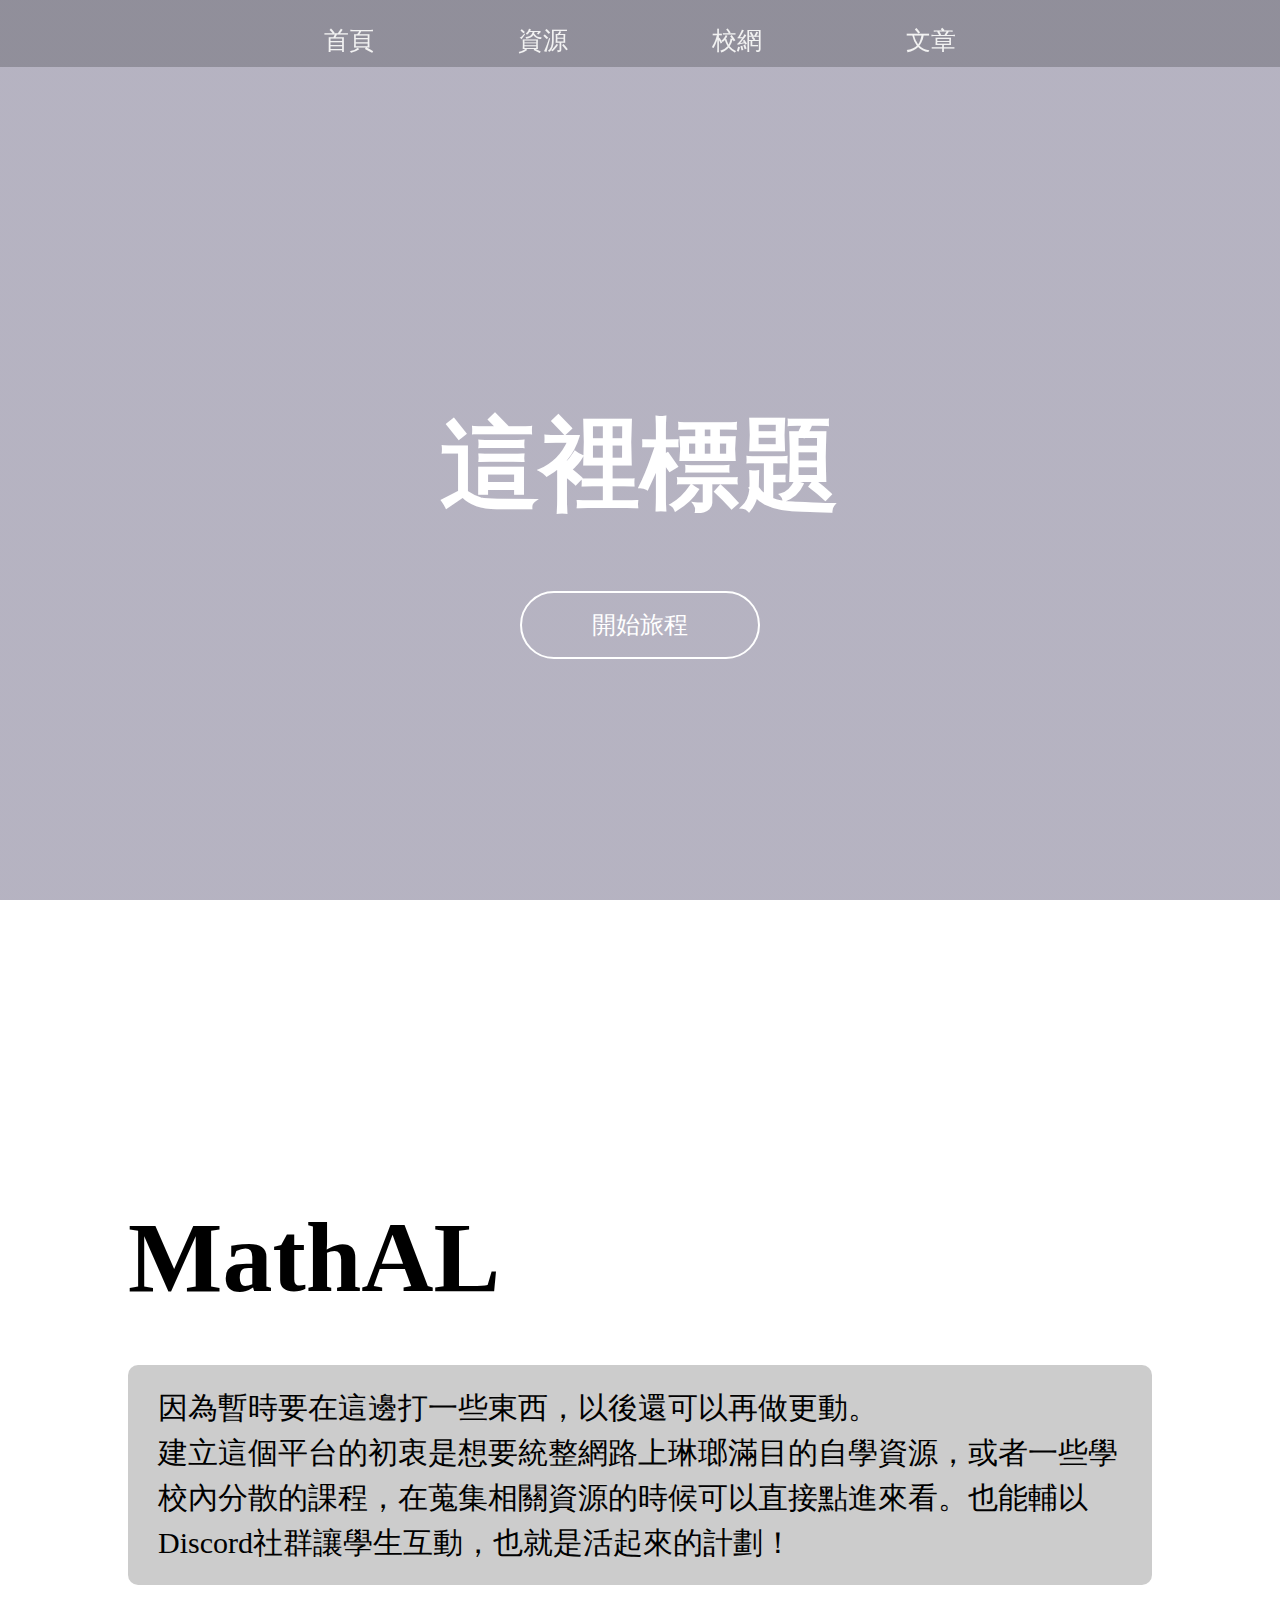
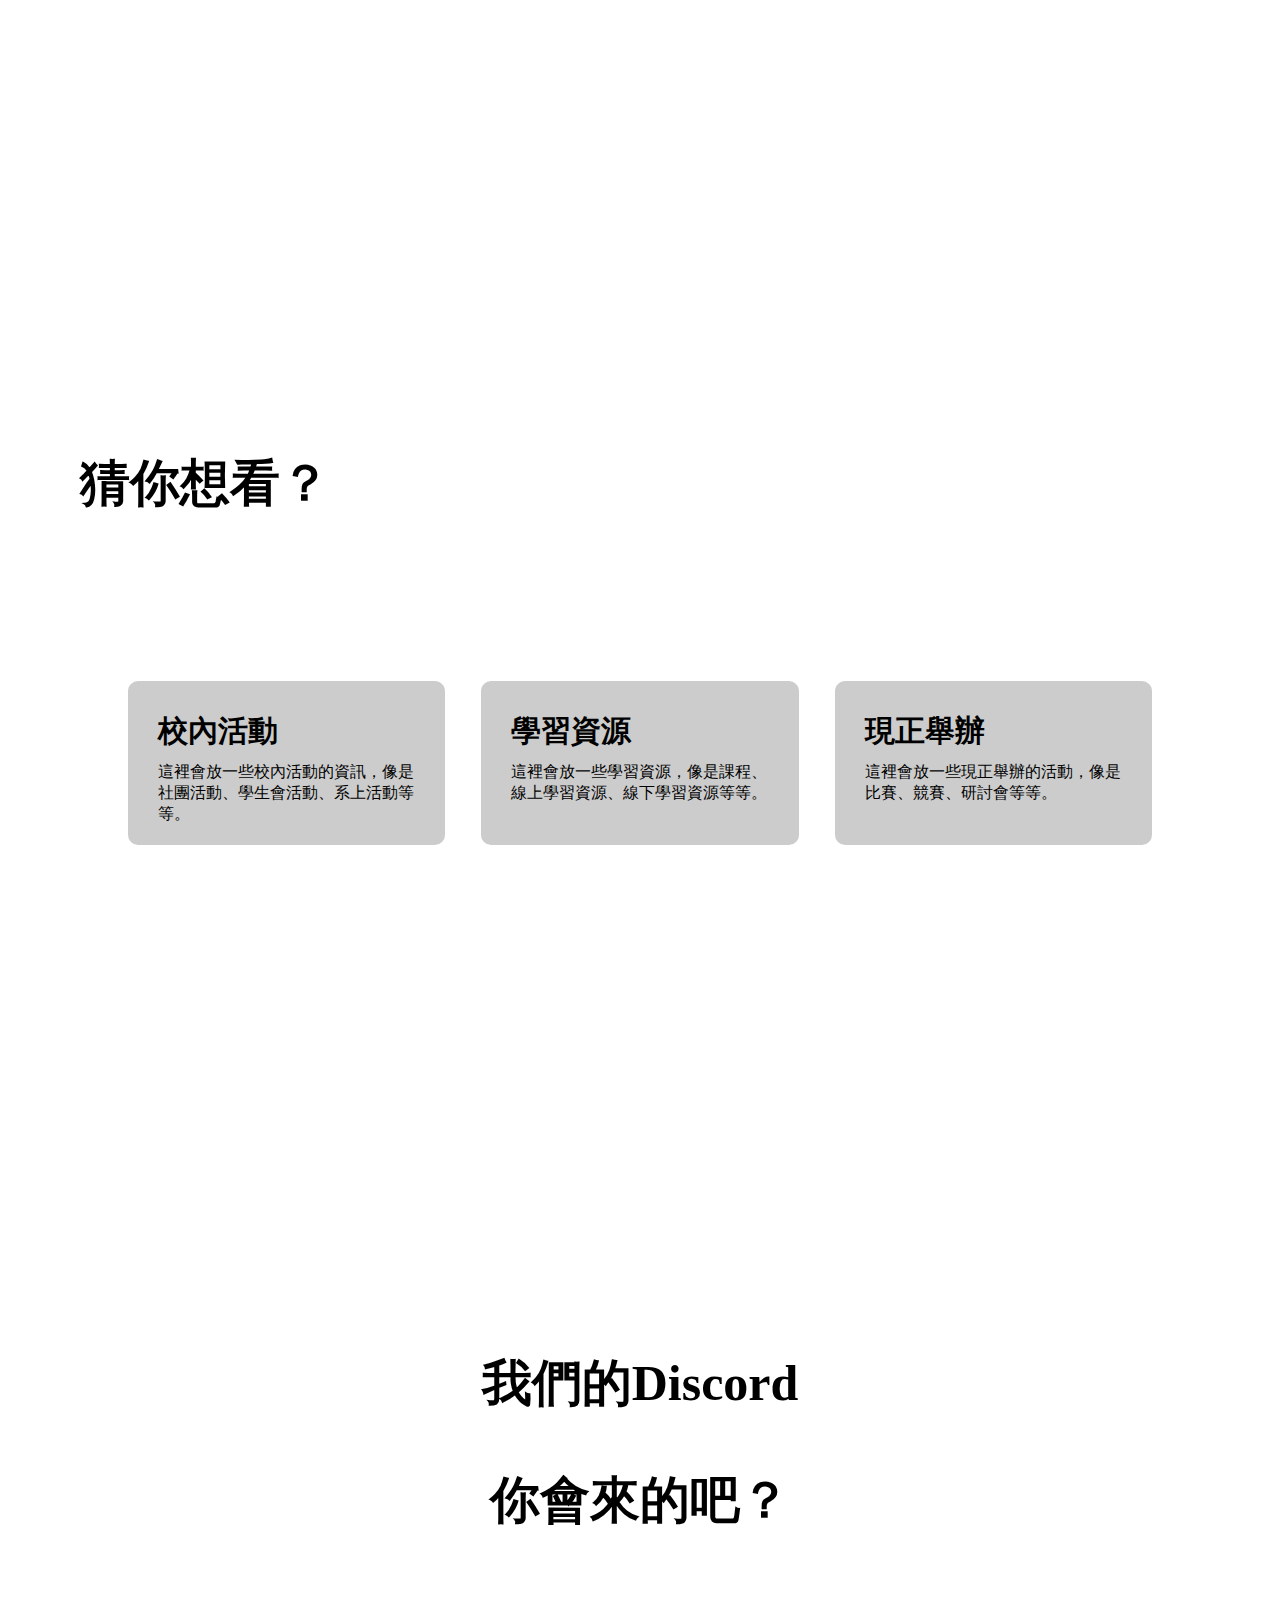
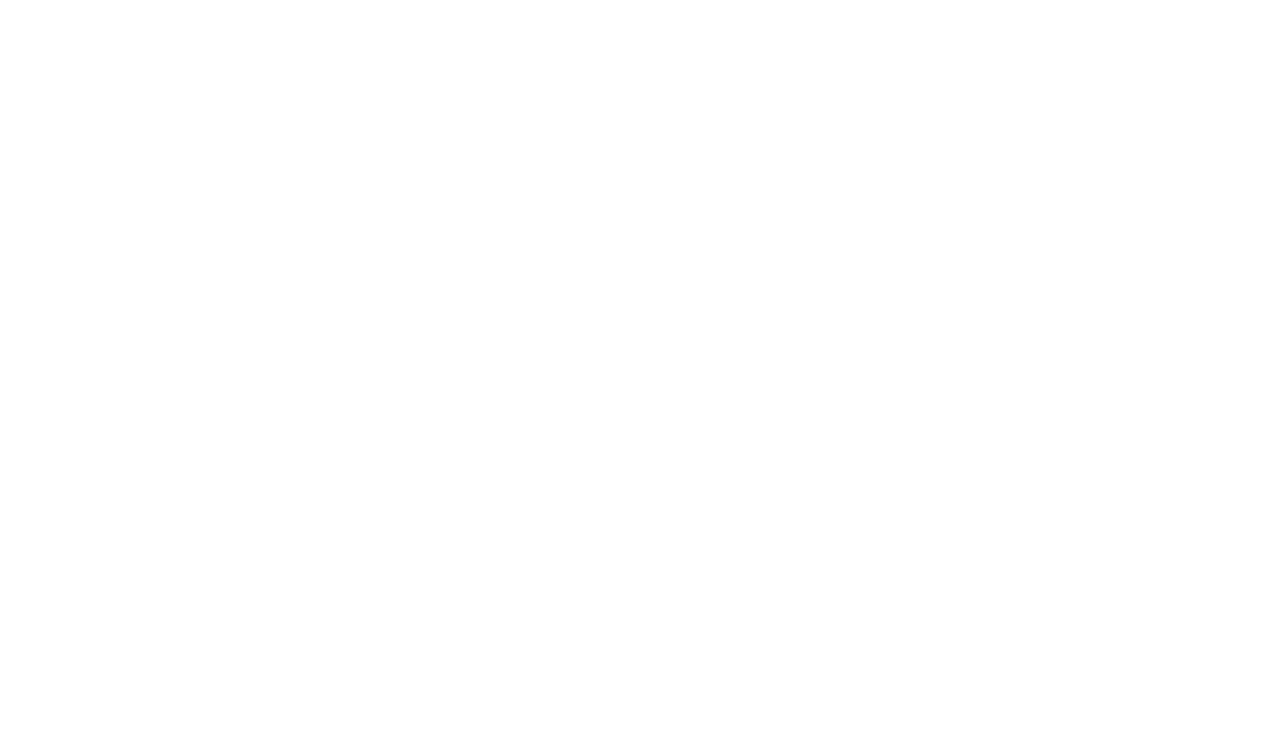
==== index.html @ 8374ebf3 ":0" ====
<!DOCTYPE html>
<html>
<head>
    <meta charset='utf-8'>
    <meta http-equiv='X-UA-Compatible' content='IE=edge'>
    <title>糖的</title>
    <meta name='viewport' content='width=device-width, initial-scale=1'>
    <link rel='stylesheet'href='style.css'>
    <script src='main.js'></script>
    <link rel="stylesheet" href="https://cdnjs.cloudflare.com/ajax/libs/font-awesome/6.4.2/css/all.min.css">
</head>
<body>
<header>
    <div class="main">
        <nav>
            <div class="logo">
                <img src="">
            </div>
            <div class="nav-links" id="navlinks">
                <i class="fa-solid fa-xmark" onclick="hideMenu()"></i>
                <ul>
                    <li><a href="#">首頁</a></li>
                    <li><a href="#">資源</a></li>
                    <li><a href="#">校網</a></li>
                    <li><a href="#">文章</a></li>
                </ul>
            </div>
            <i class="fa-solid fa-bars" onclick="showMenu()"></i>
        </nav>
        <div class="content" id="slidown">
            <h1>這裡標題</h1>
            <a href="#intro">開始旅程</a>
        </div>   
    </div>
</header>

<section class="intro" id="intro">
    <h1>MathAL</h1>
    <section class="intro-col">
    <p>因為暫時要在這邊打一些東西，以後還可以再做更動。<br>
        建立這個平台的初衷是想要統整網路上琳瑯滿目的自學資源，或者一些學校內分散的課程，在蒐集相關資源的時候可以直接點進來看。也能輔以Discord社群讓學生互動，也就是活起來的計劃！</p>
    </section>
</section>

<section class="portal">
    <h1>猜你想看？</h1>
    <div class="row">
        <div class="portal-col">
            <h3>校內活動</h3>
            <p>這裡會放一些校內活動的資訊，像是社團活動、學生會活動、系上活動等等。</p>
        </div>
        <div class="portal-col">
            <h3>學習資源</h3>
            <p>這裡會放一些學習資源，像是課程、線上學習資源、線下學習資源等等。</p>
        </div>
        <div class="portal-col">
            <h3>現正舉辦</h3>
            <p>這裡會放一些現正舉辦的活動，像是比賽、競賽、研討會等等。</p>
        </div>
    </div>

</section>
<section class="discord-family">
<h1 class="see">我們的Discord</h1>
<h1 class="us">你會來的吧？</h1>
<div class="group-link">

</div>
</section>


<!--JavaScript-->
    <script>
        var navlinks = document.getElementById("navlinks");
        function showMenu(){
            navlinks.style.right = "0";
        }
        function hideMenu(){
            navlinks.style.right = "-200px";
        }

    </script>
</body>
</html>
---- style.css ----
*{
    margin: 0;
    padding: 0;
    font-family: 'Times New Roman', Times, serif;
}
html{
    scroll-behavior: smooth;
  }

header{
    width: 80%;
    height: 100vh;
    background-image: linear-gradient(rgba(12,3,51,0.3), rgba(12,3,51,0.3));
    position: relative;
    padding: 0 10%;
    display: flex;
    justify-content: center;
    align-items: center;
}

.portal{
    height: 100vh;
}
.discord-family{
    width: 100%;
    height: 100vh;
}
nav{
    width: 100%;
    position: fixed;
    top: 0;
    left: 0;
    background-color: rgba(0, 0, 0, 0.2);
}
#navlinks{
    overflow: hidden;
}
.nav-links{
    flex: 1;
    text-align: center;
}
.nav-links ul li{
    list-style: none;
    display: inline-block;
    font-size: 25px;
    position: relative;
    
}
.nav-links ul li a{
    float: left;
    display: block;
    color: #f2f2f2;
    text-align: center;
    padding: 6px 70px;
    text-decoration: none;
}

.nav-links ul li a:hover{
    background-color: #8f4b4b;
    color: #fff;
    transition: 0.5s;
}
.content {
    padding: 16px;
  }
.sticky {
    position: fixed;
    top: 0;
    width: 100%;
  }
  .sticky + .content {
    padding-top: 60px;
  }

.lang-switch-plat{
    width: 100%;
    height: 100%;
    position: absolute;
    top: 0;
    left: 0;
    background: #000000;
    display: none;
}
.content{
    text-align: center;
    line-height: 1.5;

}
.content h1{
    font-size: 100px;
    font-weight: 600;
    color: rgb(255, 255, 255);
    padding-top: 150px;
    padding-bottom: 50px;
}
.content a{
    text-decoration: none;
    display: inline-block;
    color: #fff;
    font-size: 24px;
    border: 2px solid #fff;
    padding: 14px 70px;
    border-radius: 50px;
    margin-top: 60;

}
.content a:hover{
    border: 2px solid #fff;
    background-color: hsl(19, 36%, 53%);
    transition: 1s;
}
.container{
    background-color: rgb(43, 65, 87);
    color: #fff;
    width: 100%;
    height: 100vh;
    display: flex;
    align-items: center;
    justify-content: center;

}

nav .fa-solid{
    display: none;
}

.intro{
    width: 80%;
    margin: auto;
    text-align: left;
    padding-top: 100px;

}

.intro h1{
    font-size: 100px;
    font-weight: 600;
    padding-bottom: 50px;
    padding-top: 200px;

}
.intro p{
    font-size: 30px;
    line-height: 1.5;
}
.intro{
    width: 80%;
    height: 100vh;

}
.intro-col{
    flex-basis: 31%;
    background: rgba(0, 0, 0, 0.2);
    padding: 20px 30px;
    border-radius: 10px;
    margin-bottom: 5%;
    box-sizing: border-box;
}

.portal h1{
    font-size: 50px;
    font-weight: 600;
    padding: 100px 30px;
    margin: 50px;
}
.portal h3{
    font-size: 30px;
    font-weight: 600;
    padding: 10px 0px;
}

.row{
    margin-top: 5%;
    justify-content: space-between;
    display: flex;
    padding: 0 10%;

}
.portal-col{
    flex-basis: 31%;
    background: rgba(0, 0, 0, 0.2);
    padding: 20px 30px;
    border-radius: 10px;
    margin-bottom: 5%;
    box-sizing: border-box;
}

.discord-family{
    text-align: center;
    padding: 100px 0px;
}
.discord-family h1{
    font-size: 50px;
    font-weight: 600;
    padding-bottom: 50px;
}


@media(max-width: 700px){
    .nav-links ul li{
        display: block;
        padding: 40px;
    }
    .content h1{
        font-size: 70px;
    }
    .content a{
        font-size: 20px;
        padding: 10px 30px;
    }
    .nav-links{
        position: absolute;
        height: 100vh;
        background: #8f9cb4;
        width: 200px;
        top: 0;
        right: 0;
        text-align: left;
        z-index: 1;
        transition: 1s;
    }
    nav .fa-solid{
        display: block;
        color: #fff;
        font-size: 20px;
        margin: 10px;
        cursor: pointer;
    }
    nav .fa-solid{
        display: block;
        color: #fff;
        font-size: 20px;
        margin: 10px;
        cursor: pointer;
    }
    .nav-links ul li a{
        padding: 10px 30px;
    }

    nav .fa-solid:hover{
        color: #000;
    }

    .portal{
        height: 50vh;
    }
    .portal h1{
        font-size: 30px;
        padding: 0px 0px;
    }
    .portal h3{
        font-size: 20px;
        padding: 10px 0px;
    }
    .row{
        flex-direction: column;
    }
    .portal-col{
        flex-basis: 100%;
    }
    .intro{
        width: 80%;
        height: 150vh;
    }
    .intro h1{
        font-size: 70px;
        padding-bottom: 50px;
        padding-top: 200px;
    }
    .intro p{
        font-size: 20px;
    }
    .intro-col{
        flex-basis: 100%;
    }
    .see{
        font-size: 30px;
        padding: 500px 30px;
    }
    .us{
        font-size: 30px;
        padding: 100px 30px;
    }
    .group-link{
        font-size: 30px;
        padding:  20px 30px 300px 30px;
    }
}
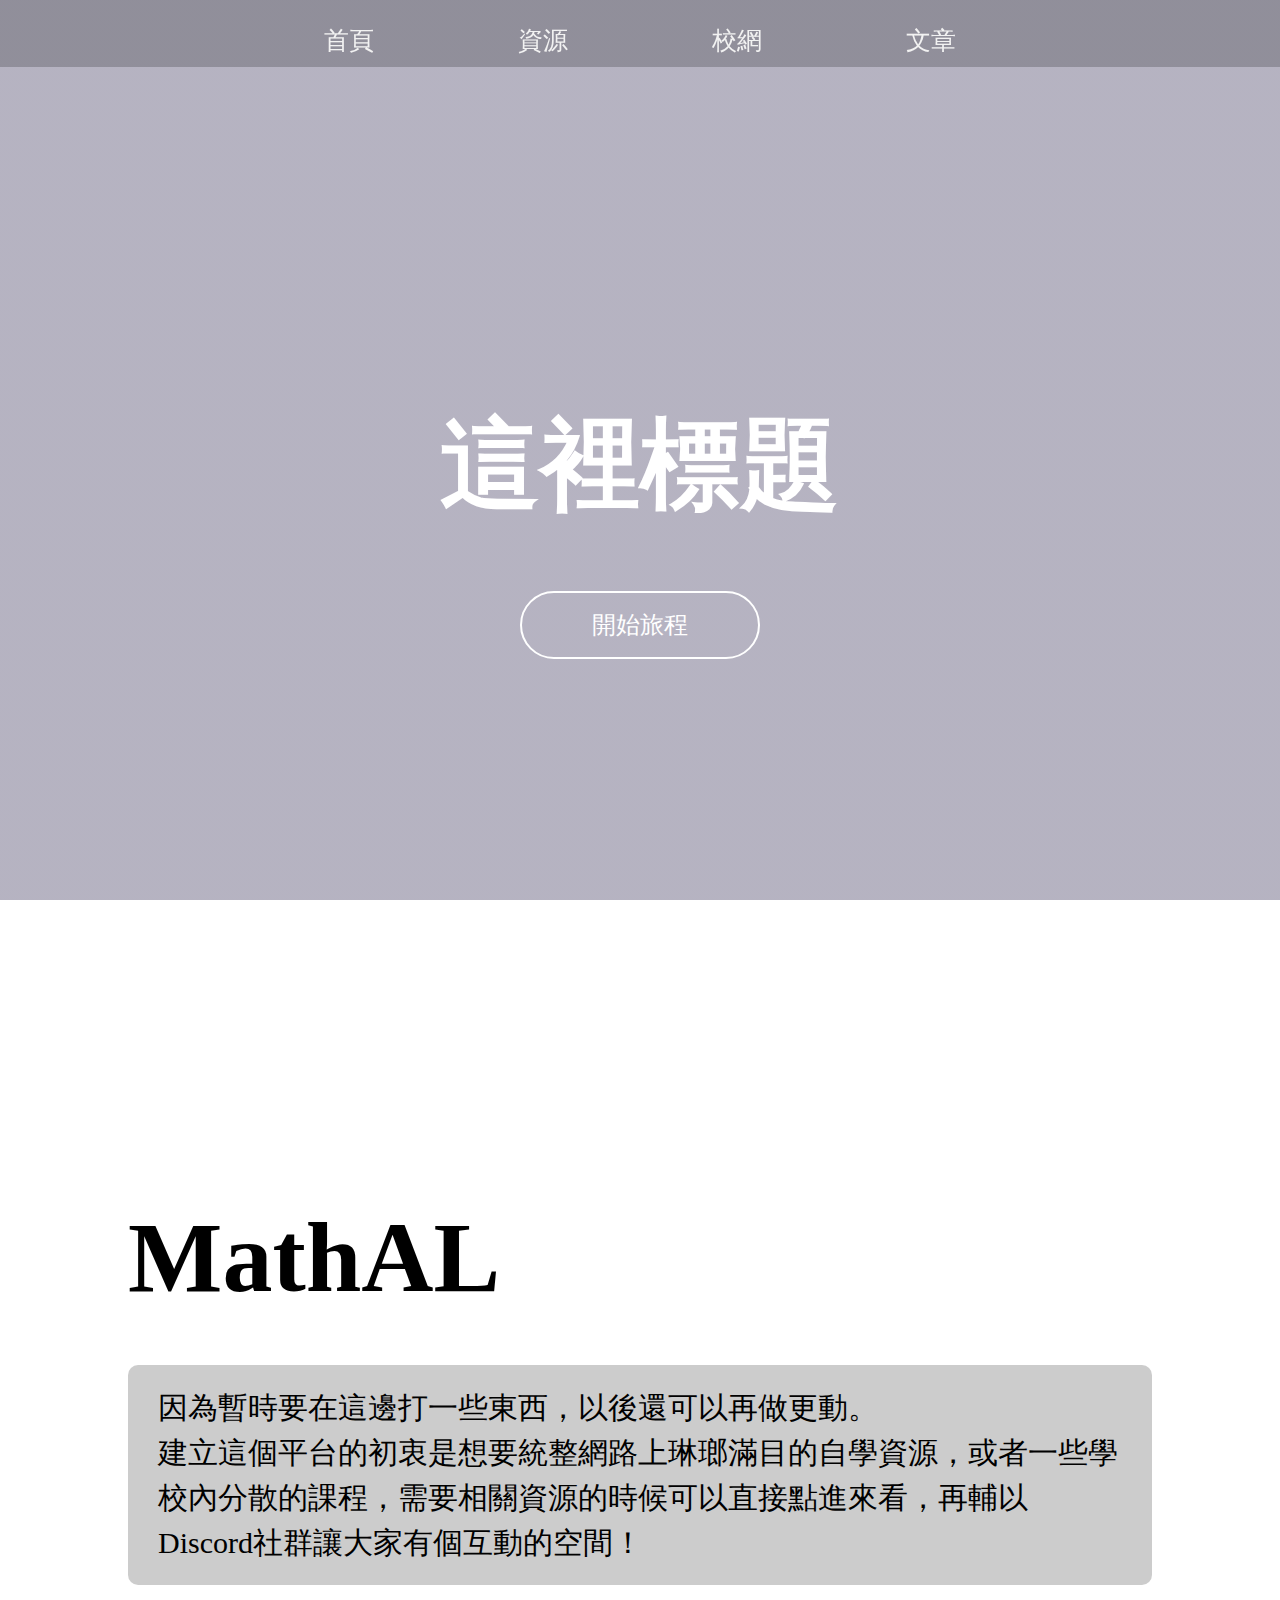
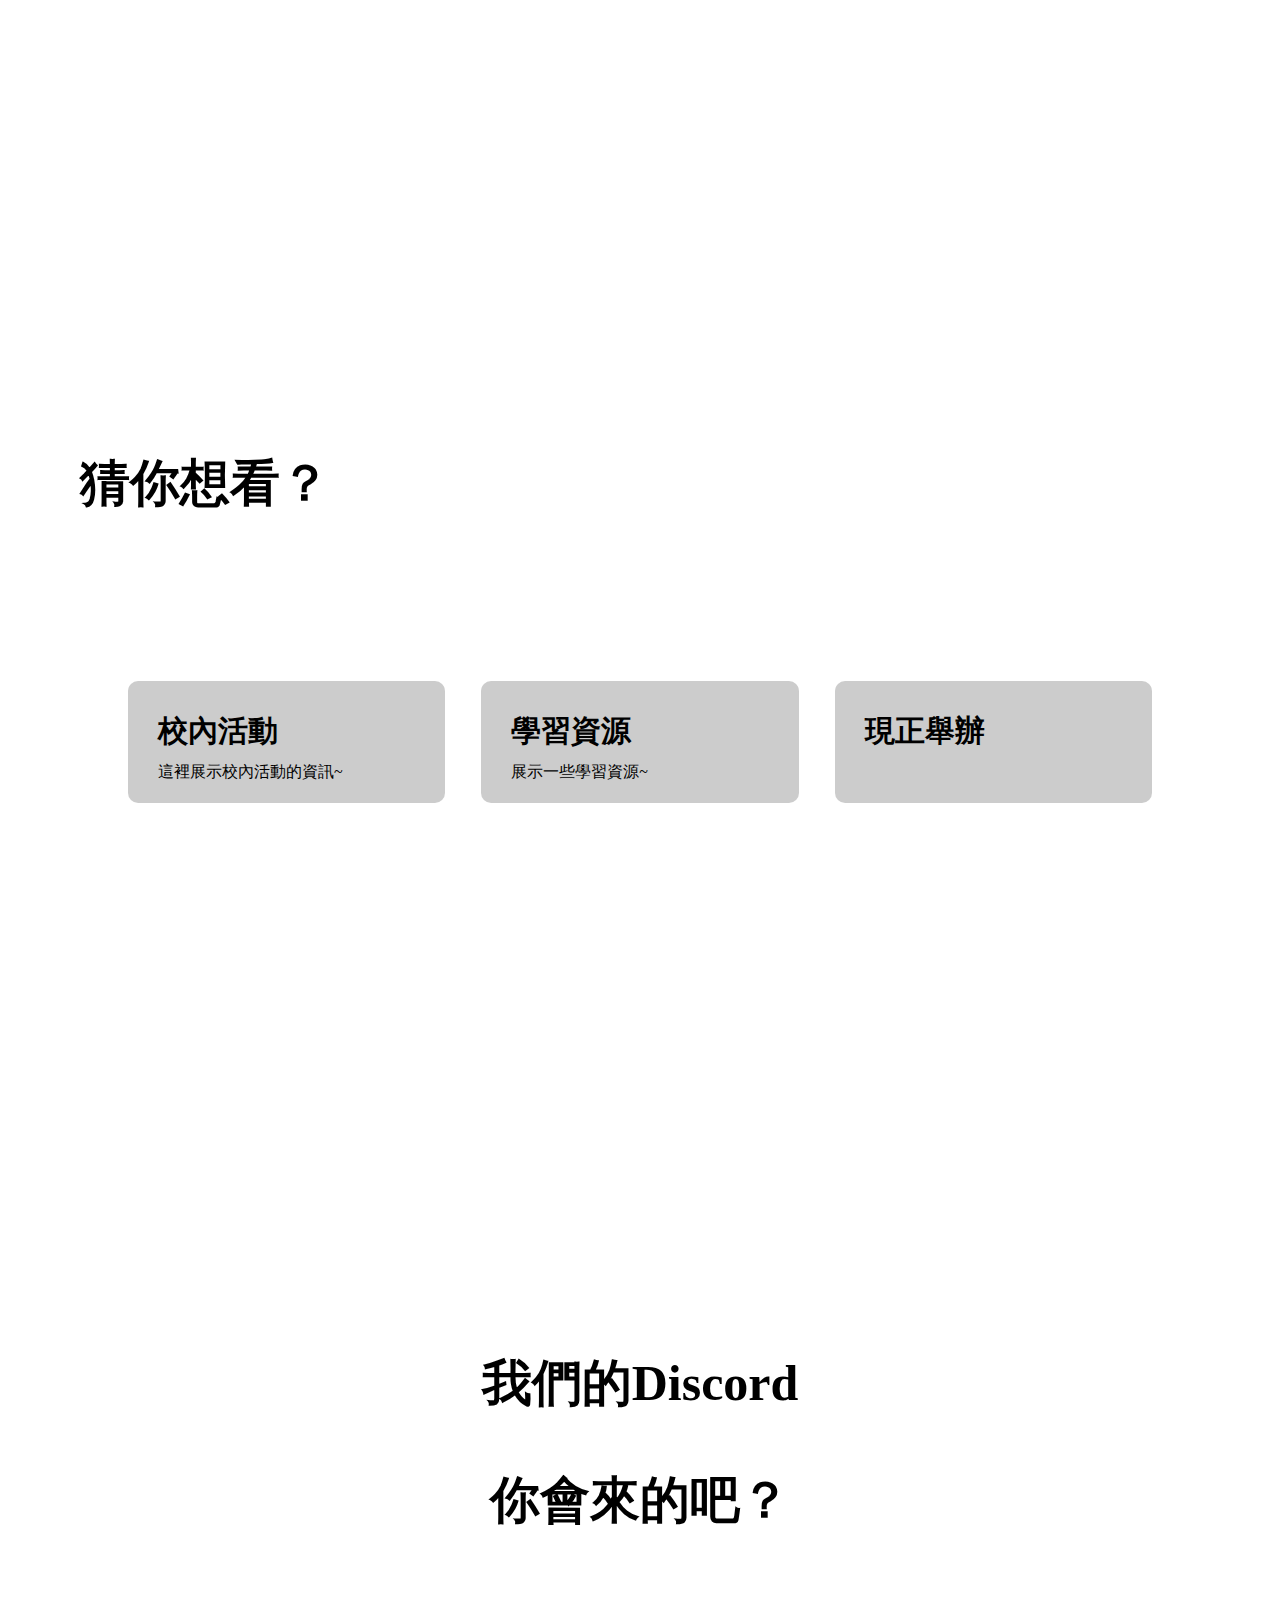
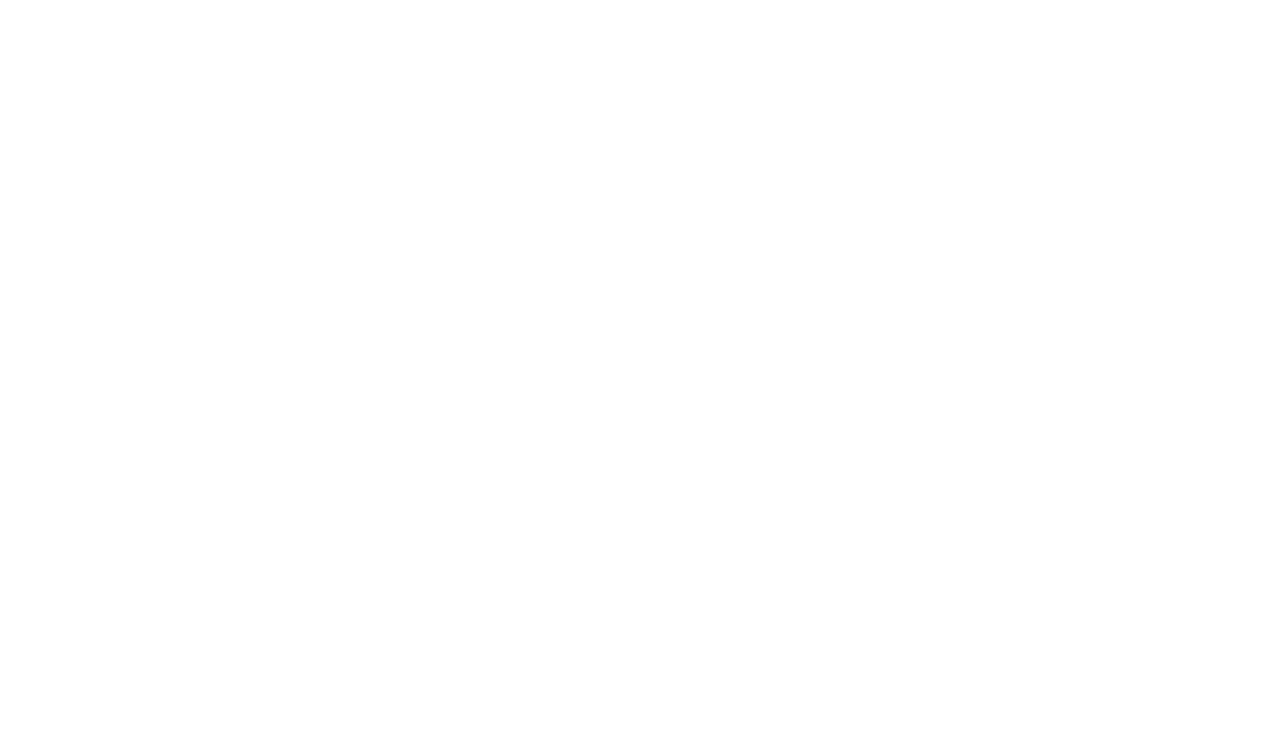
==== commit 96512663: "Update index.html" ====
--- a/index.html
+++ b/index.html
@@ -38,7 +38,7 @@
     <h1>MathAL</h1>
     <section class="intro-col">
     <p>因為暫時要在這邊打一些東西，以後還可以再做更動。<br>
-        建立這個平台的初衷是想要統整網路上琳瑯滿目的自學資源，或者一些學校內分散的課程，在蒐集相關資源的時候可以直接點進來看。也能輔以Discord社群讓學生互動，也就是活起來的計劃！</p>
+        建立這個平台的初衷是想要統整網路上琳瑯滿目的自學資源，或者一些學校內分散的課程，需要相關資源的時候可以直接點進來看，再輔以Discord社群讓大家有個互動的空間！</p>
     </section>
 </section>
 
@@ -47,15 +47,15 @@
     <div class="row">
         <div class="portal-col">
             <h3>校內活動</h3>
-            <p>這裡會放一些校內活動的資訊，像是社團活動、學生會活動、系上活動等等。</p>
+            <p>這裡展示校內活動的資訊~</p>
         </div>
         <div class="portal-col">
             <h3>學習資源</h3>
-            <p>這裡會放一些學習資源，像是課程、線上學習資源、線下學習資源等等。</p>
+            <p>展示一些學習資源~</p>
         </div>
         <div class="portal-col">
             <h3>現正舉辦</h3>
-            <p>這裡會放一些現正舉辦的活動，像是比賽、競賽、研討會等等。</p>
+            <p></p>
         </div>
     </div>
 
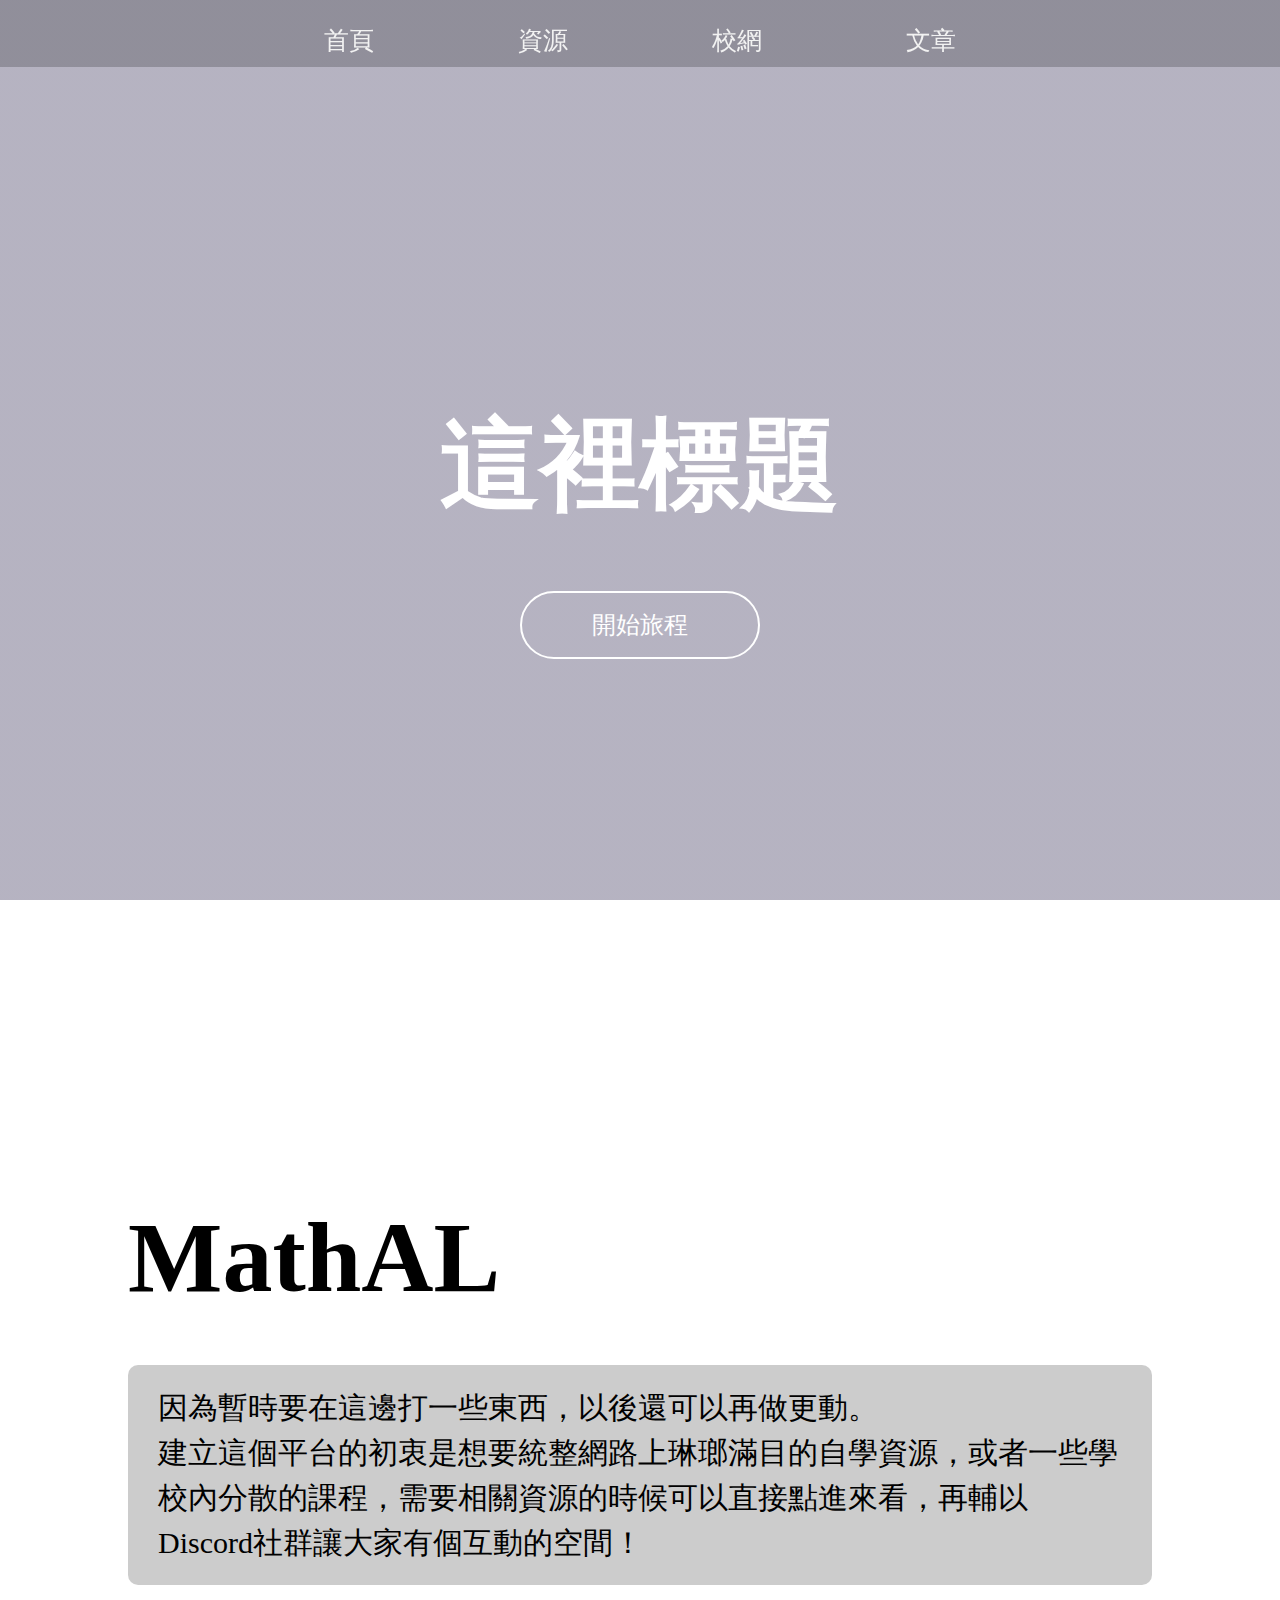
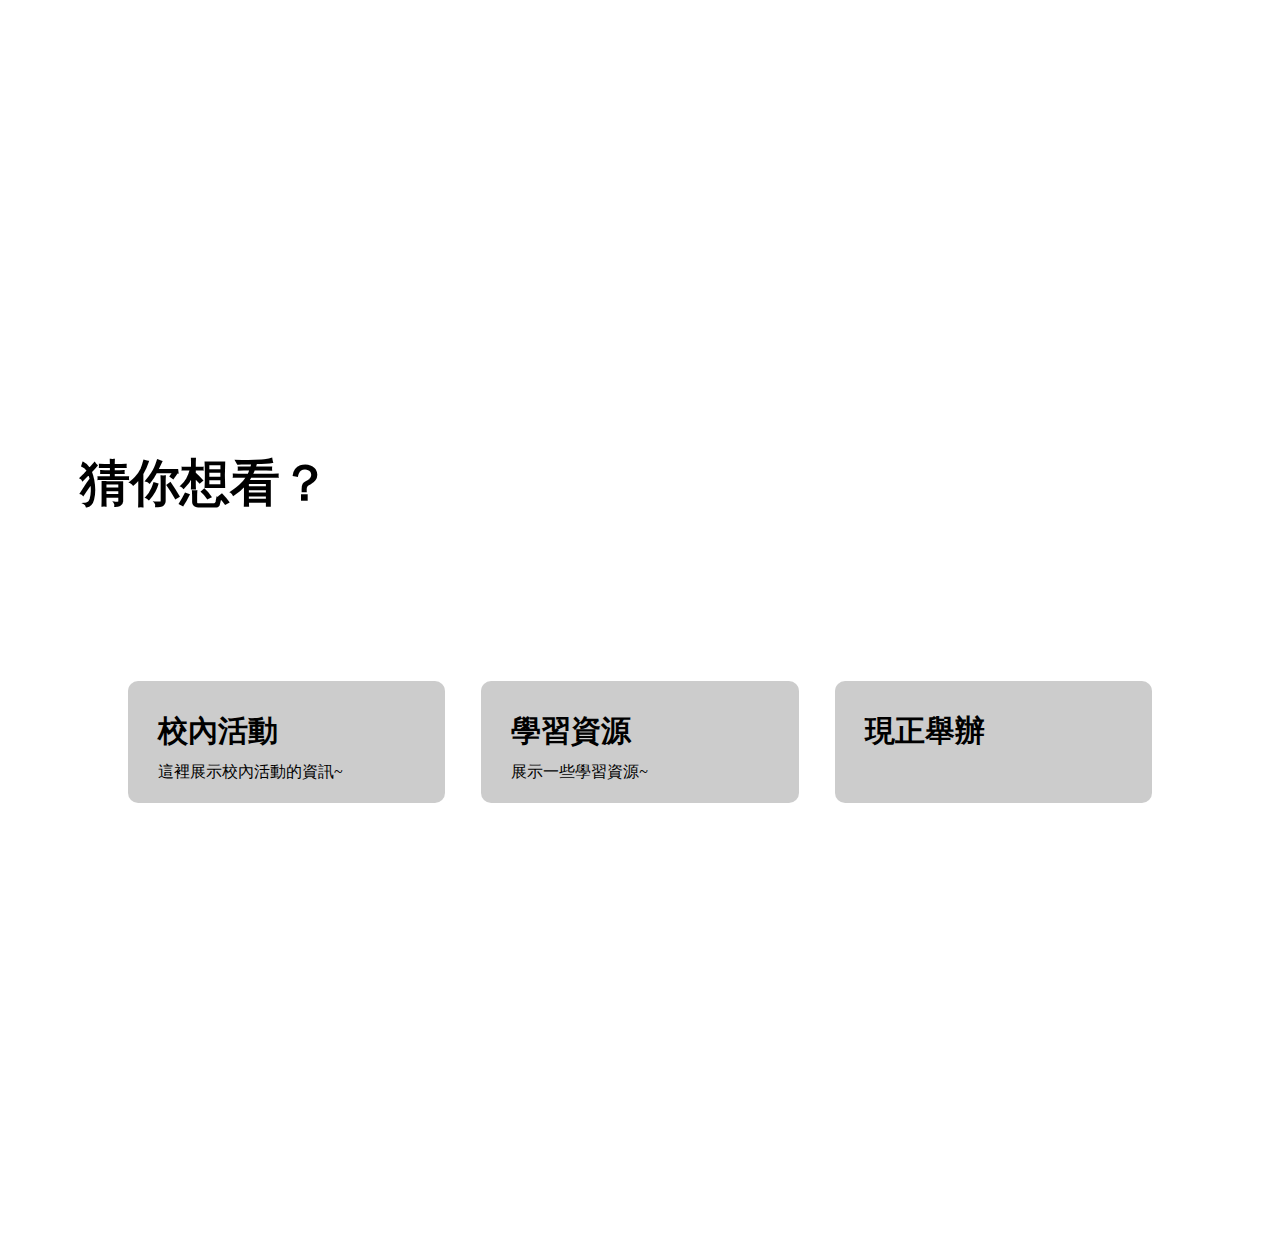
==== commit e6692ca8: "Update index.html" ====
--- a/index.html
+++ b/index.html
@@ -59,12 +59,6 @@
         </div>
     </div>
 
-</section>
-<section class="discord-family">
-<h1 class="see">我們的Discord</h1>
-<h1 class="us">你會來的吧？</h1>
-<div class="group-link">
-
 </div>
 </section>
 
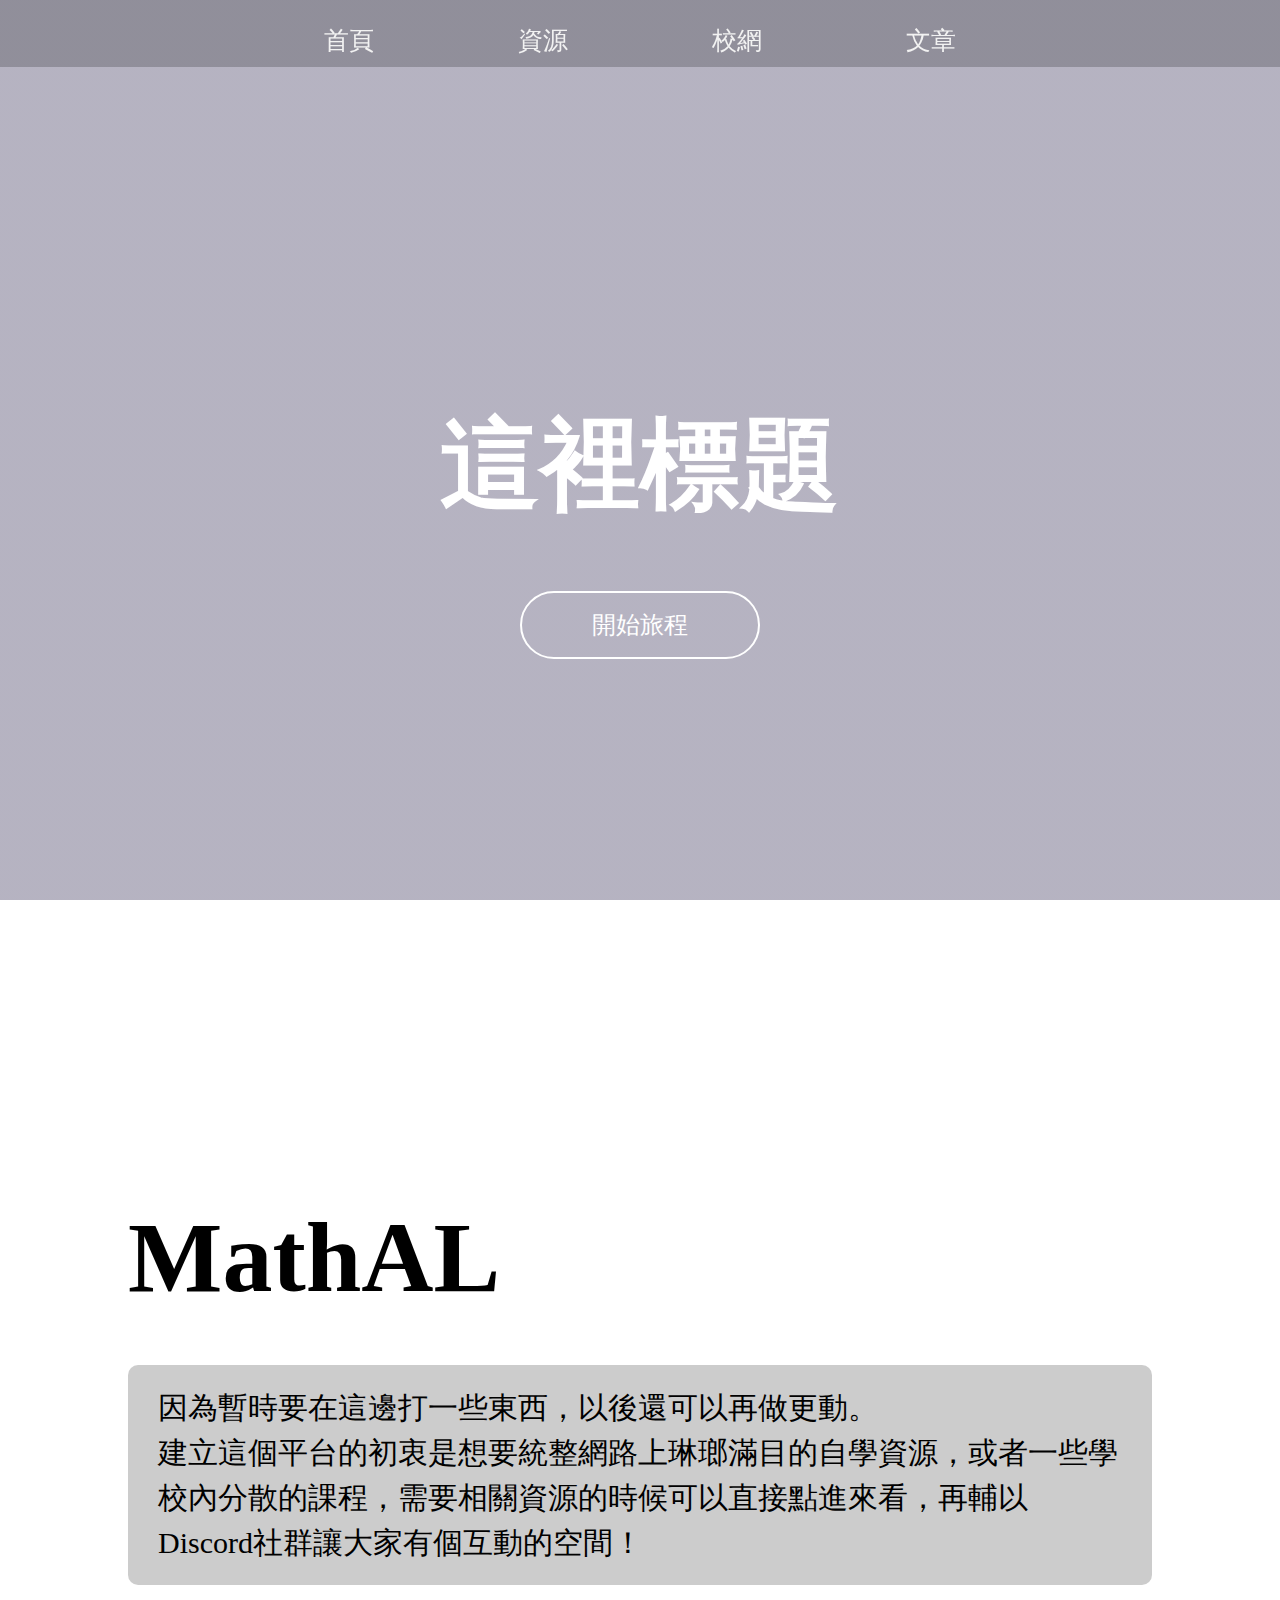
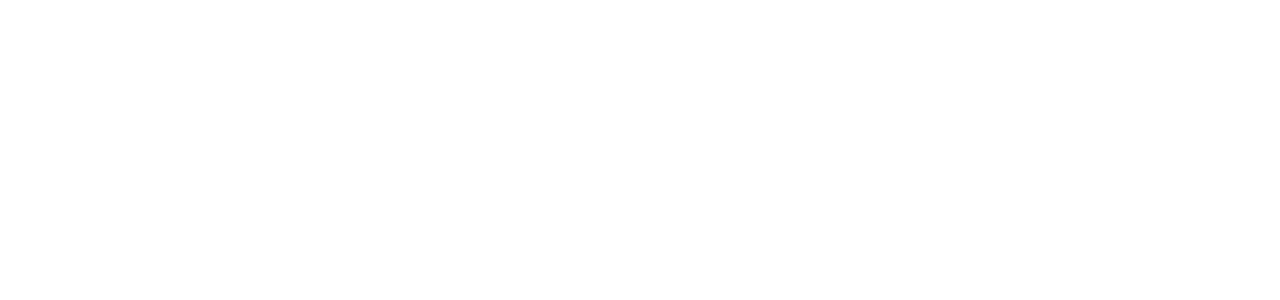
==== commit 71db921b: "Update index.html" ====
--- a/index.html
+++ b/index.html
@@ -3,7 +3,7 @@
 <head>
     <meta charset='utf-8'>
     <meta http-equiv='X-UA-Compatible' content='IE=edge'>
-    <title>糖的</title>
+    <title>資料整合平台MathAL</title>
     <meta name='viewport' content='width=device-width, initial-scale=1'>
     <link rel='stylesheet'href='style.css'>
     <script src='main.js'></script>
@@ -42,25 +42,6 @@
     </section>
 </section>
 
-<section class="portal">
-    <h1>猜你想看？</h1>
-    <div class="row">
-        <div class="portal-col">
-            <h3>校內活動</h3>
-            <p>這裡展示校內活動的資訊~</p>
-        </div>
-        <div class="portal-col">
-            <h3>學習資源</h3>
-            <p>展示一些學習資源~</p>
-        </div>
-        <div class="portal-col">
-            <h3>現正舉辦</h3>
-            <p></p>
-        </div>
-    </div>
-
-</div>
-</section>
 
 
 <!--JavaScript-->
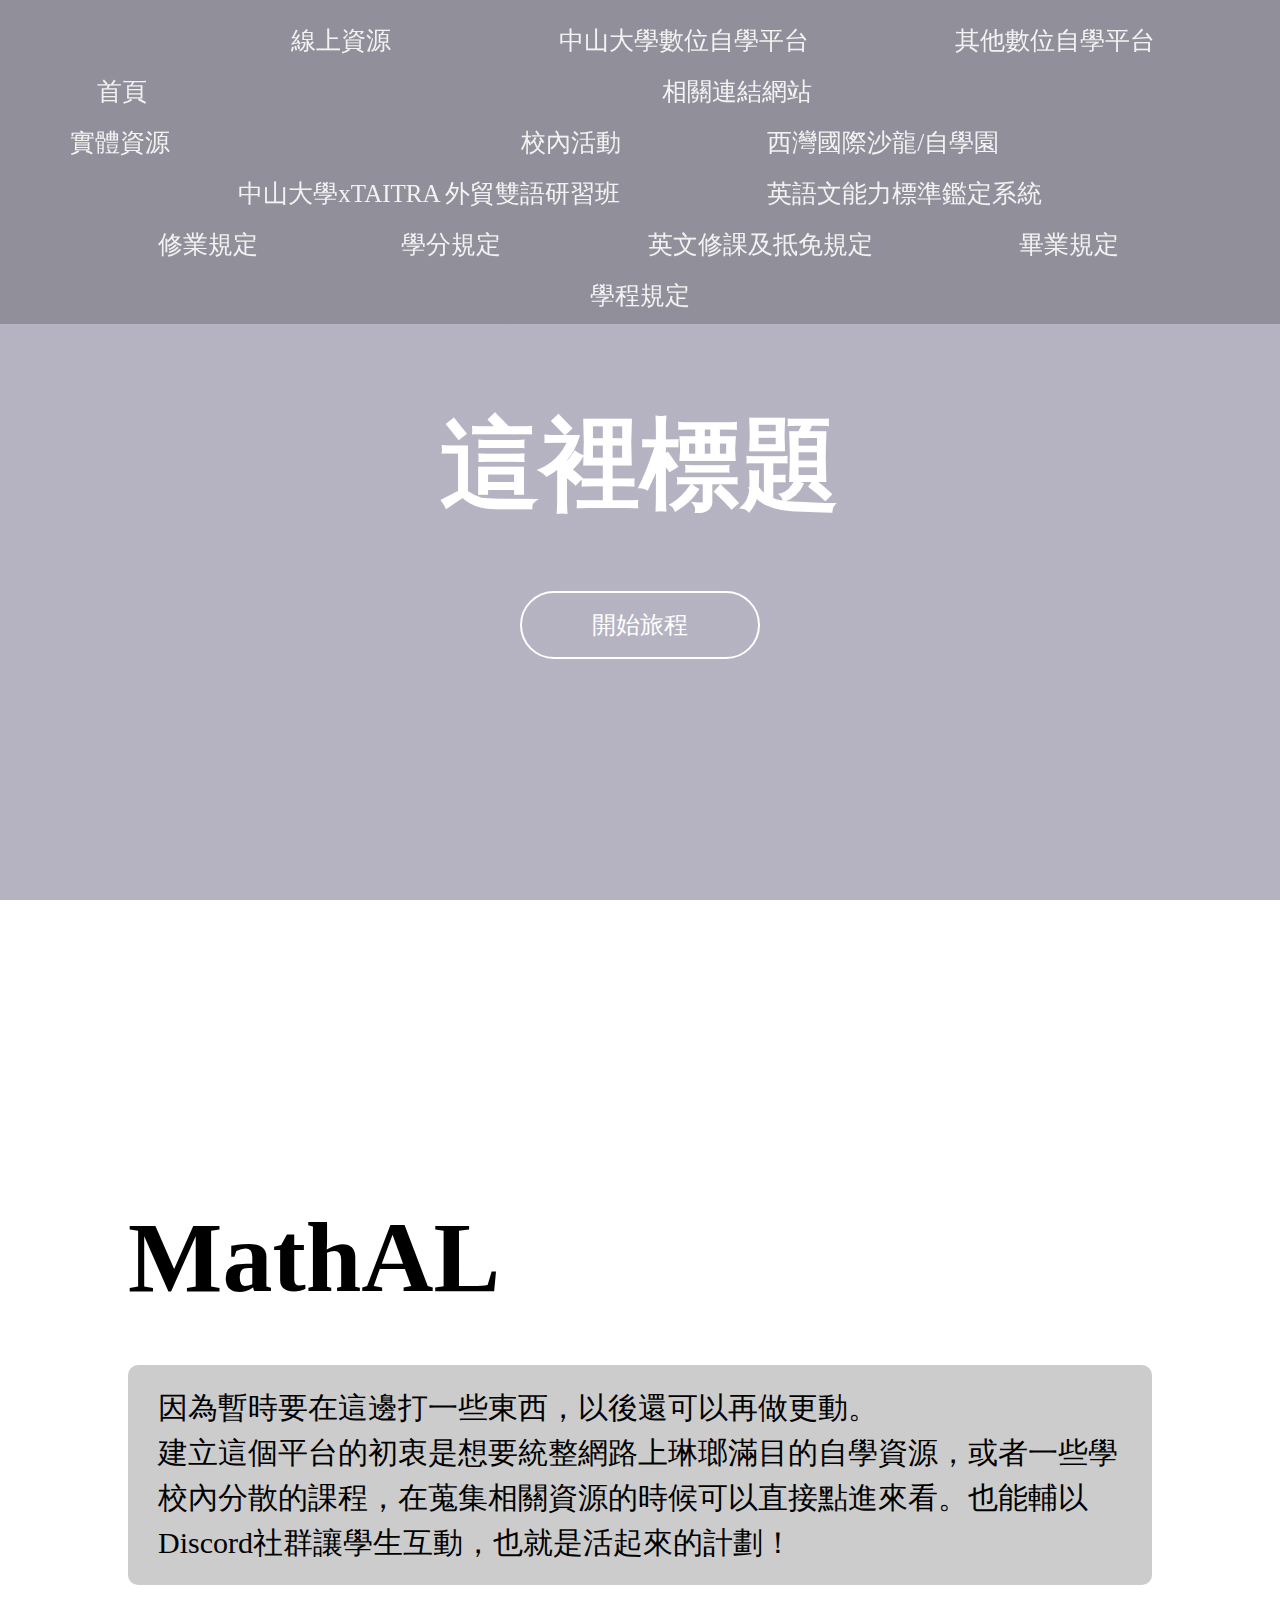
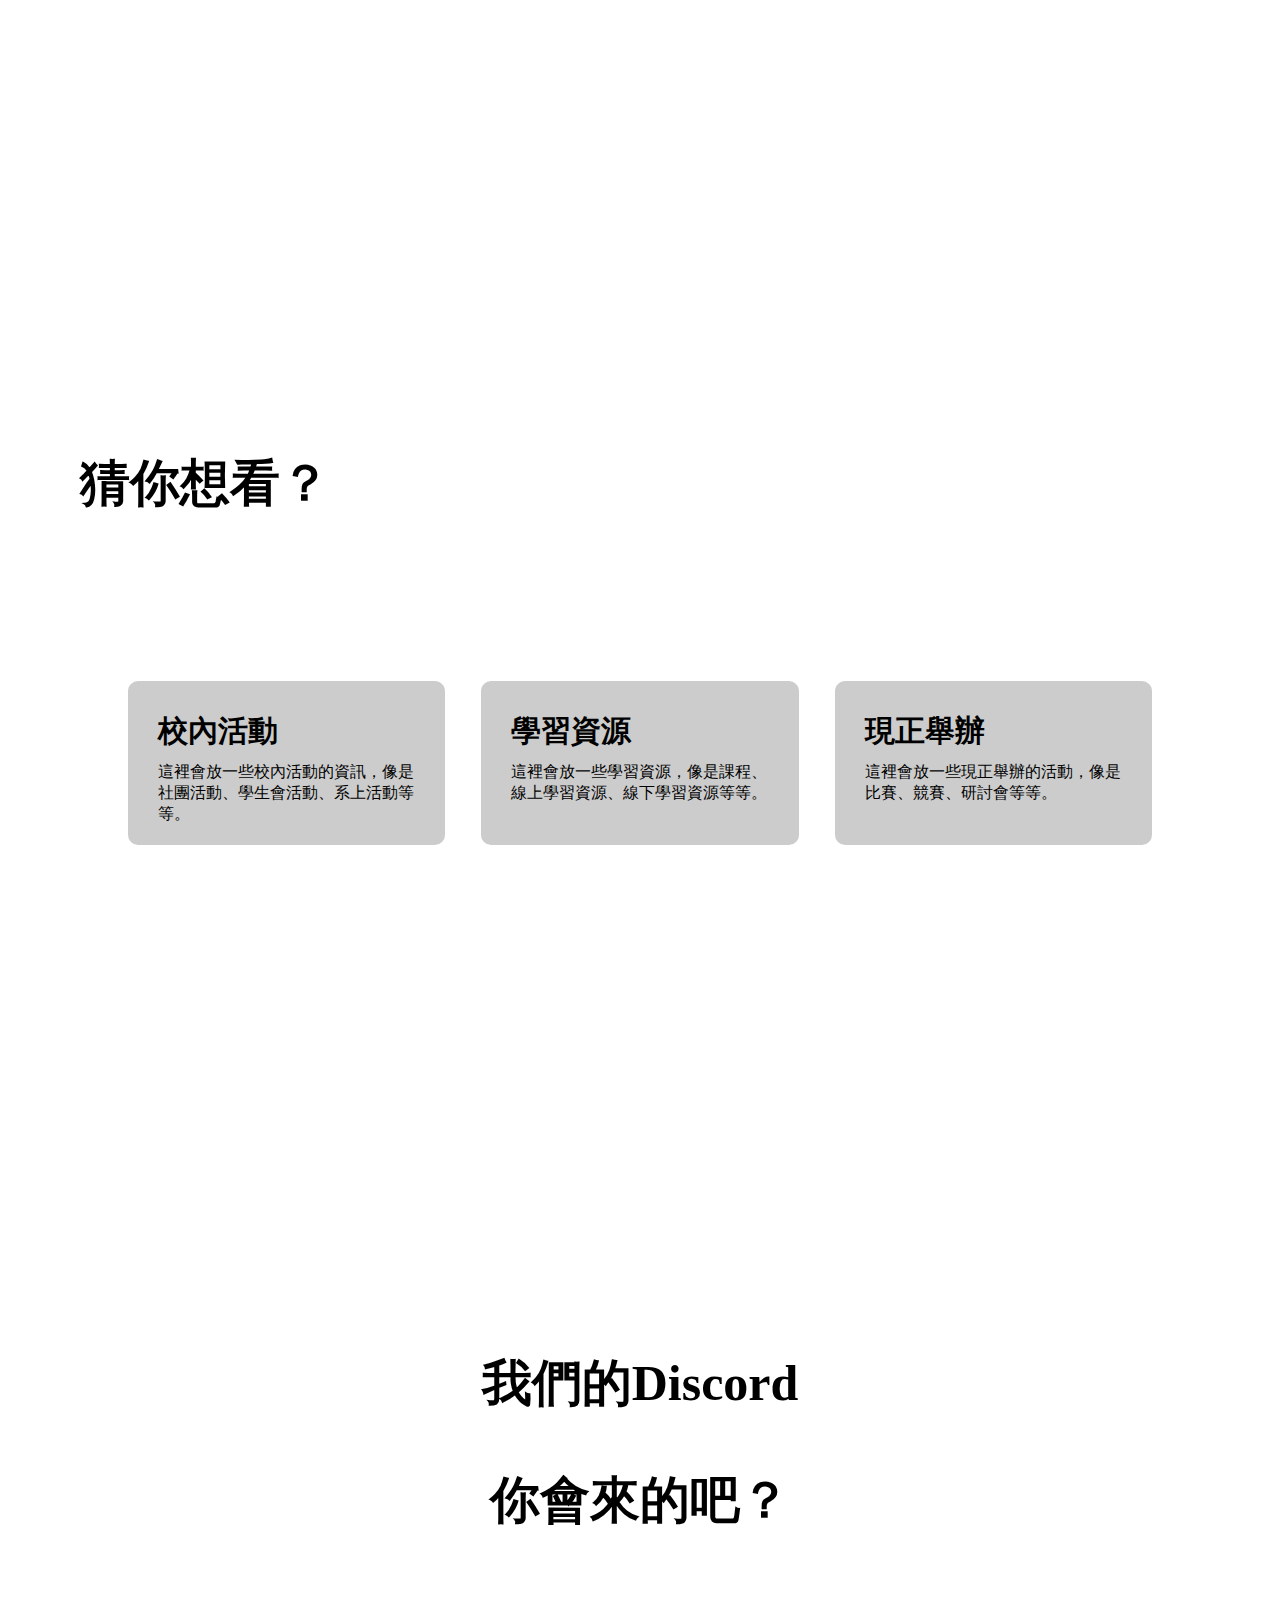
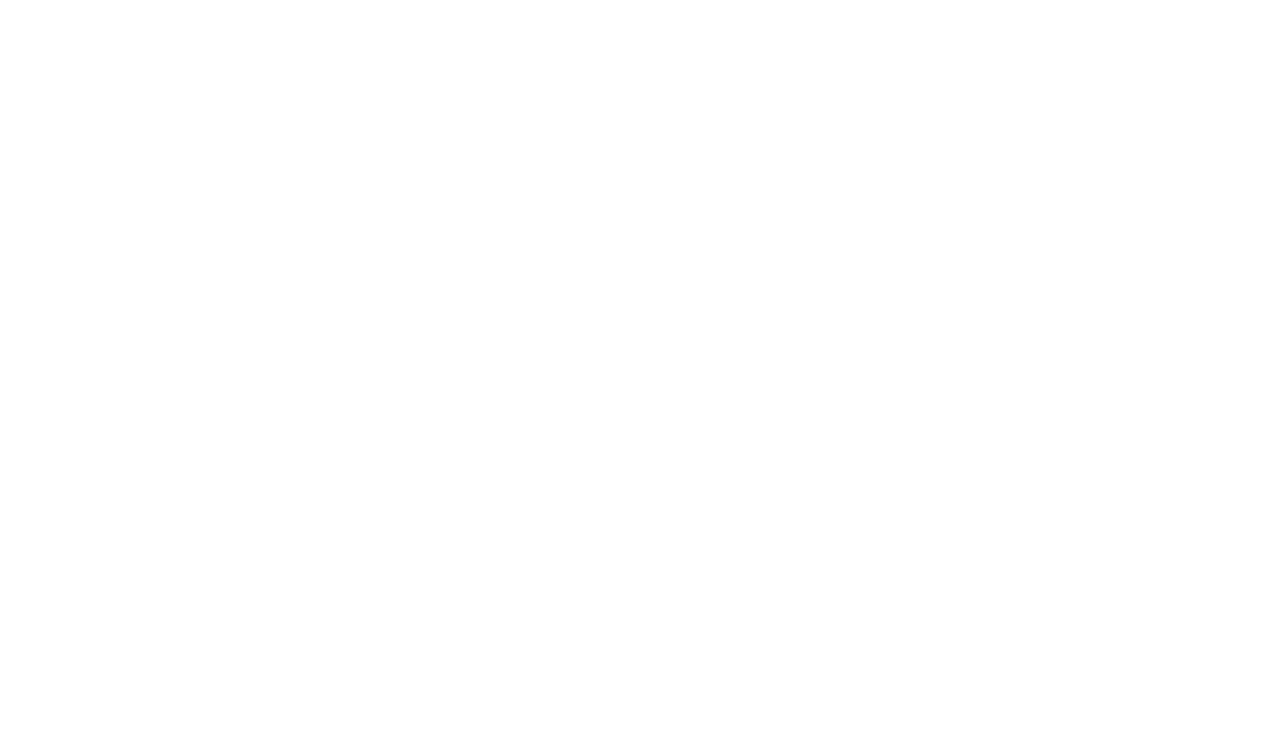
==== commit a81c552e: "0126" ====
--- a/index.html
+++ b/index.html
@@ -3,7 +3,7 @@
 <head>
     <meta charset='utf-8'>
     <meta http-equiv='X-UA-Compatible' content='IE=edge'>
-    <title>資料整合平台MathAL</title>
+    <title>糖的</title>
     <meta name='viewport' content='width=device-width, initial-scale=1'>
     <link rel='stylesheet'href='style.css'>
     <script src='main.js'></script>
@@ -16,13 +16,33 @@
             <div class="logo">
                 <img src="">
             </div>
-            <div class="nav-links" id="navlinks">
+            <div class="nav-links" id="navbar">
                 <i class="fa-solid fa-xmark" onclick="hideMenu()"></i>
-                <ul>
+                <ul class="drop-down-menu">
                     <li><a href="#">首頁</a></li>
-                    <li><a href="#">資源</a></li>
-                    <li><a href="#">校網</a></li>
-                    <li><a href="#">文章</a></li>
+                    <li><a href="subpages/OnlineResources.html">線上資源</a>
+                        <ul class="ftsz">
+                            <li><a href="subpages/OnlineResources.html#drect1">中山大學數位自學平台</a></li>
+                            <li><a href="subpages/OnlineResources.html#drect2">其他數位自學平台</a></li>
+                            <li><a href="subpages/OnlineResources.html#drect3">相關連結網站</a></li>
+                        </ul>
+                    </li>
+                    <li><a href="subpages/RealResources.html">實體資源</a>
+                        <ul class="ftsz">
+                            <li><a href="#">校內活動</a></li>
+                            <li><a href="#">西灣國際沙龍/自學園</a></li>
+                            <li><a href="#">中山大學xTAITRA 外貿雙語研習班</a></li>
+                            <li><a href="#">英語文能力標準鑑定系統</a></li>
+                        </ul>
+                    </li>
+                    <li><a href="subpages/SthRegulation.html">修業規定</a>
+                        <ul class="ftsz">
+                            <li><a href="#">學分規定</a></li>
+                            <li><a href="#">英文修課及抵免規定</a></li>
+                            <li><a href="#">畢業規定</a></li>
+                            <li><a href="#">學程規定</a></li>
+                        </ul>
+                    </li>
                 </ul>
             </div>
             <i class="fa-solid fa-bars" onclick="showMenu()"></i>
@@ -38,10 +58,35 @@
     <h1>MathAL</h1>
     <section class="intro-col">
     <p>因為暫時要在這邊打一些東西，以後還可以再做更動。<br>
-        建立這個平台的初衷是想要統整網路上琳瑯滿目的自學資源，或者一些學校內分散的課程，需要相關資源的時候可以直接點進來看，再輔以Discord社群讓大家有個互動的空間！</p>
+        建立這個平台的初衷是想要統整網路上琳瑯滿目的自學資源，或者一些學校內分散的課程，在蒐集相關資源的時候可以直接點進來看。也能輔以Discord社群讓學生互動，也就是活起來的計劃！</p>
     </section>
 </section>
 
+<section class="portal">
+    <h1>猜你想看？</h1>
+    <div class="row">
+        <div class="portal-col">
+            <h3>校內活動</h3>
+            <p>這裡會放一些校內活動的資訊，像是社團活動、學生會活動、系上活動等等。</p>
+        </div>
+        <div class="portal-col">
+            <h3>學習資源</h3>
+            <p>這裡會放一些學習資源，像是課程、線上學習資源、線下學習資源等等。</p>
+        </div>
+        <div class="portal-col">
+            <h3>現正舉辦</h3>
+            <p>這裡會放一些現正舉辦的活動，像是比賽、競賽、研討會等等。</p>
+        </div>
+    </div>
+
+</section>
+<section class="discord-family">
+<h1 class="see">我們的Discord</h1>
+<h1 class="us">你會來的吧？</h1>
+<div class="group-link">
+
+</div>
+</section>
 
 
 <!--JavaScript-->
